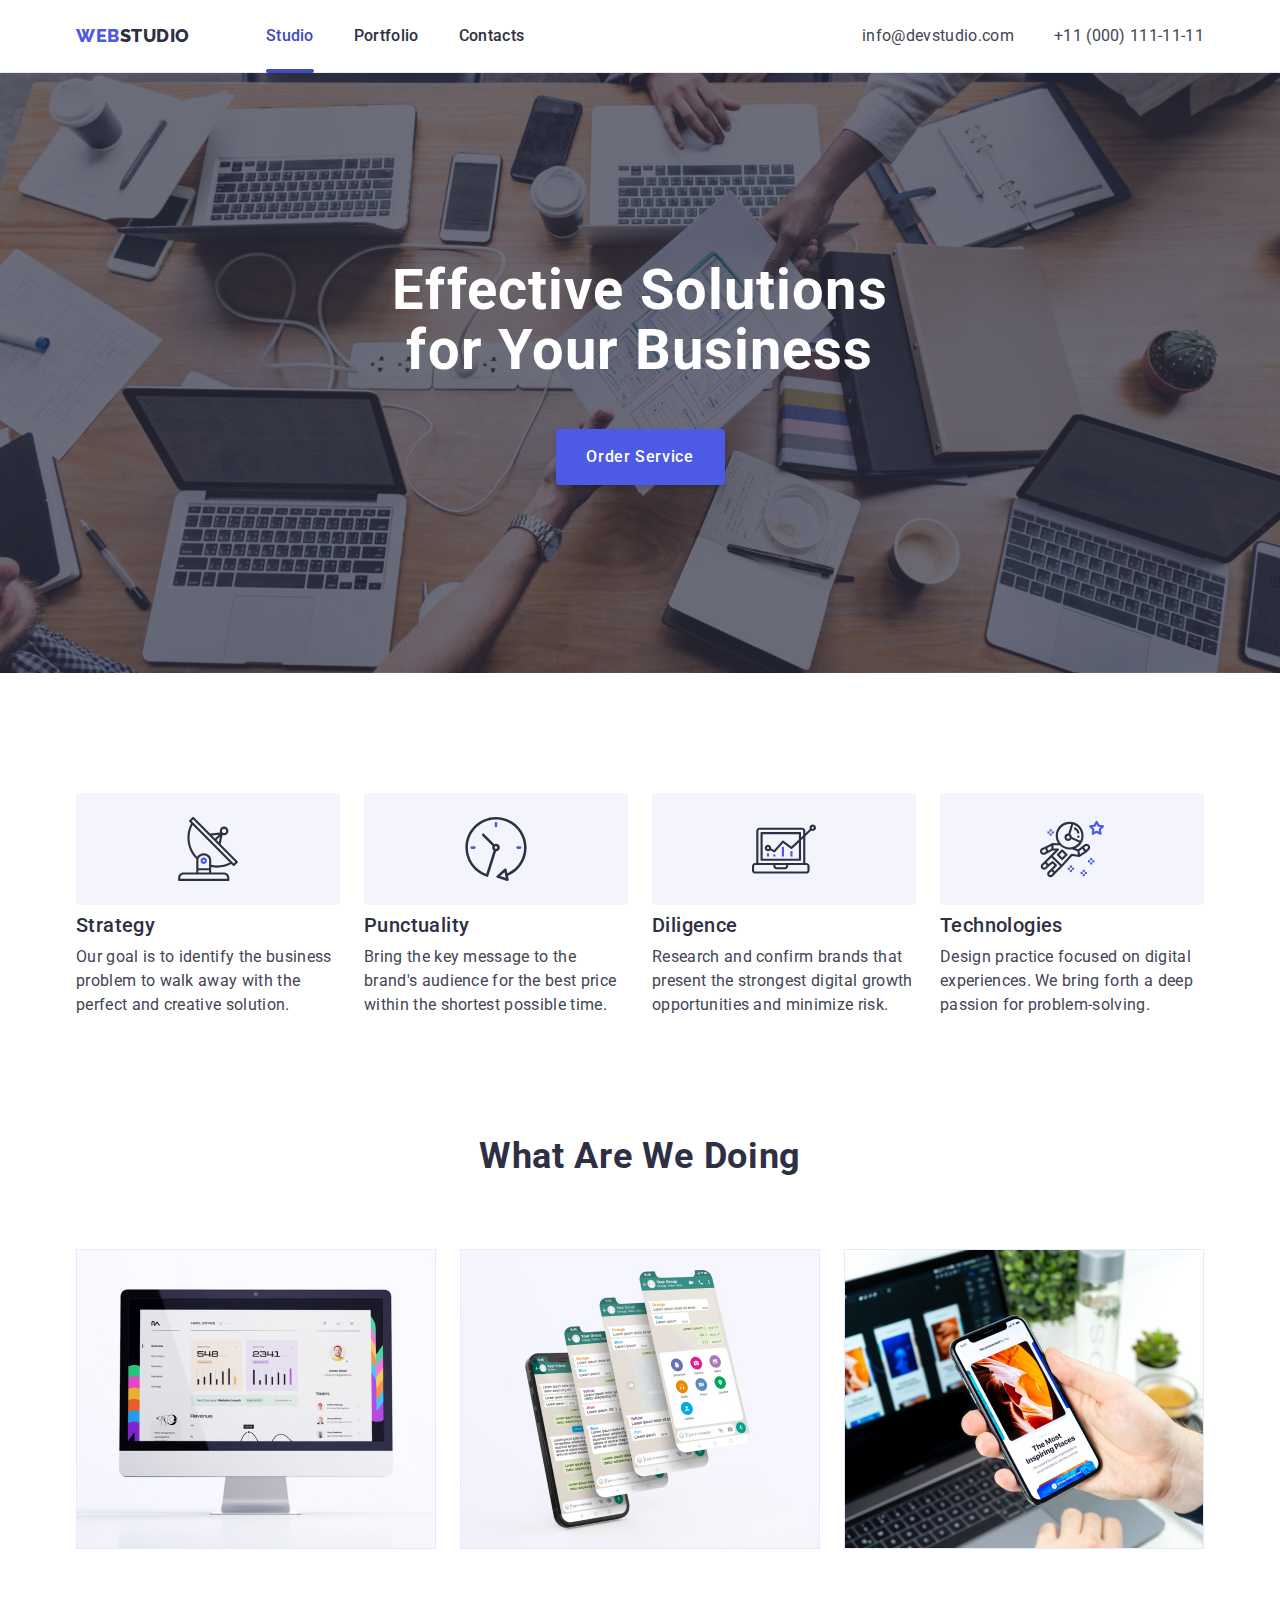
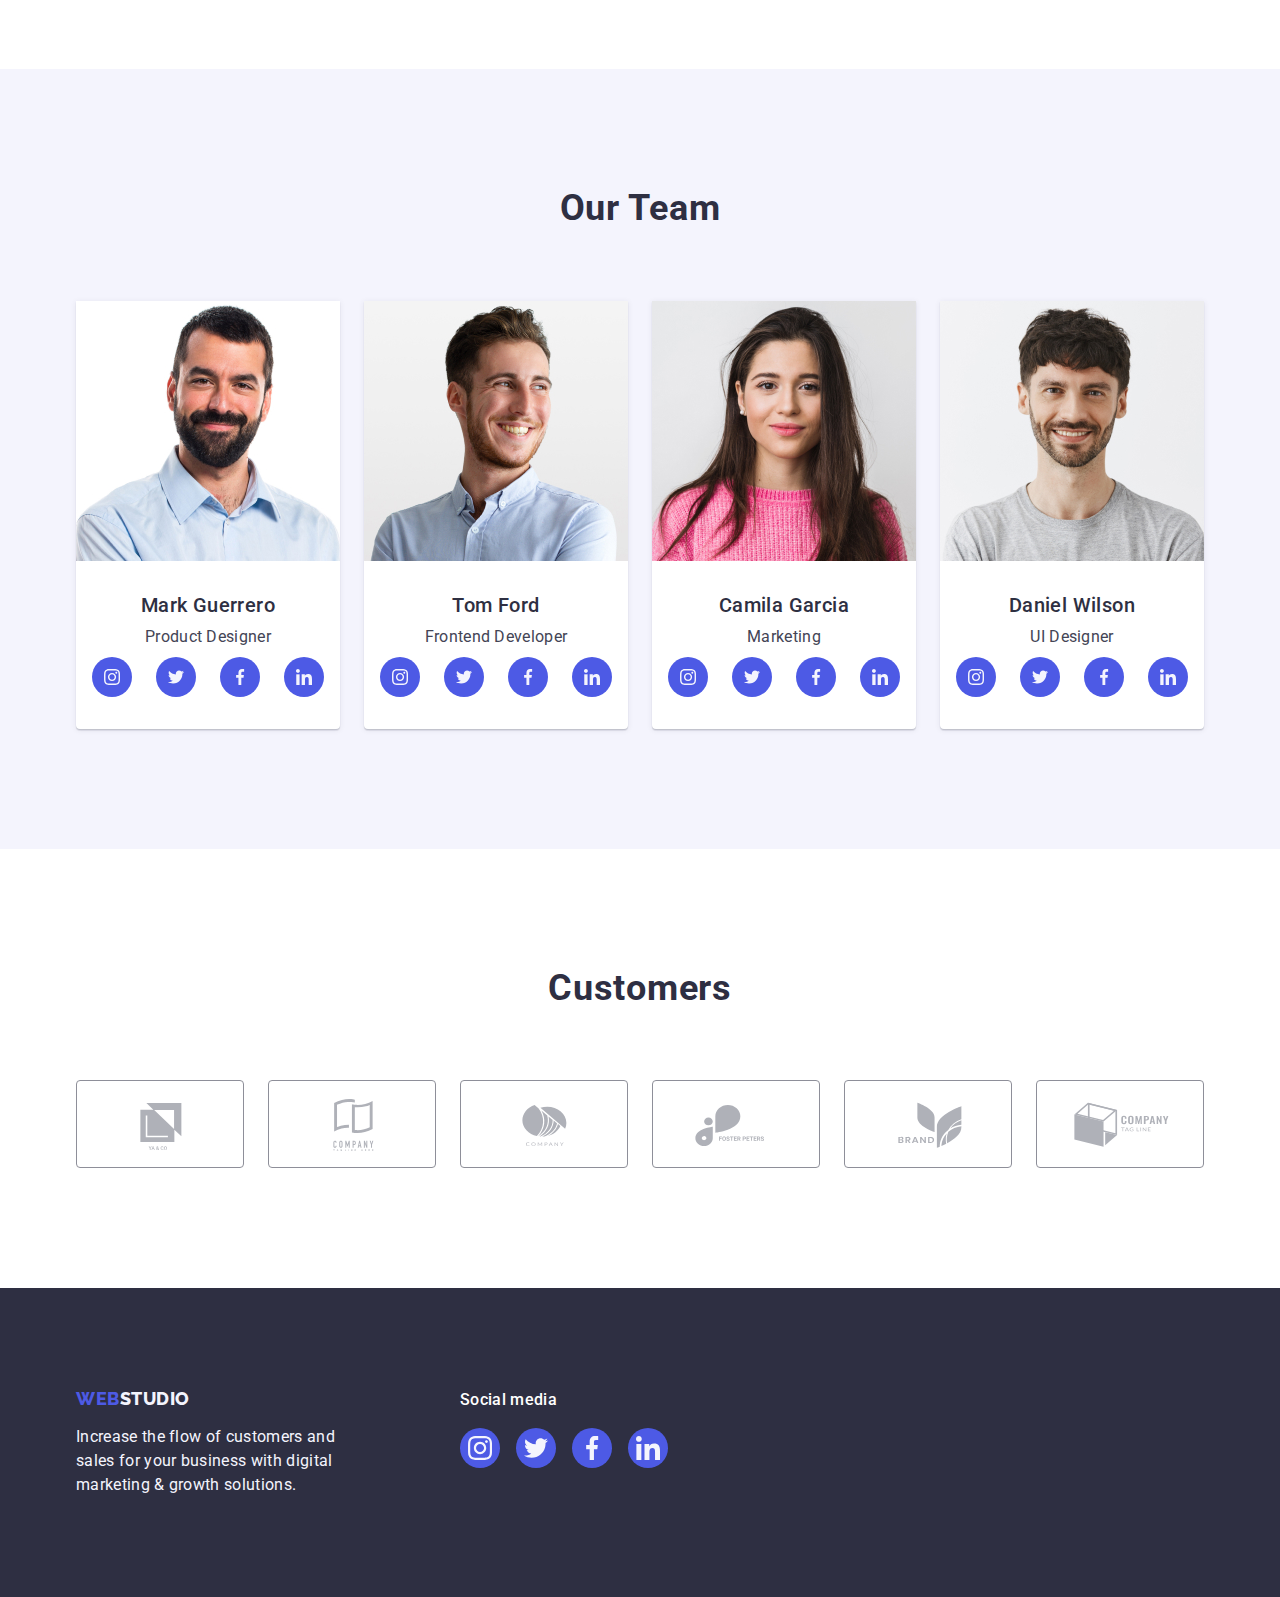
==== index.html @ 59e97ed3 "Initial commit" ====
<!DOCTYPE html>
<html lang="en">
<head>
    <meta charset="UTF-8">
    <meta http-equiv="X-UA-Compatible" content="IE=edge">
    <meta name="viewport" content="width=device-width, initial-scale=1.0">
    <title>Document</title>
    <link rel="stylesheet" href="https://cdnjs.cloudflare.com/ajax/libs/modern-normalize/1.1.0/modern-normalize.min.css">
    <link rel="stylesheet" href="./css/styles.css">
<link rel="preconnect" href="https://fonts.googleapis.com">
<link rel="preconnect" href="https://fonts.gstatic.com" crossorigin>
<link href="https://fonts.googleapis.com/css2?family=Raleway:wght@800&family=Roboto:wght@400;500;700&display=swap"
    rel="stylesheet">
</head>
<body>
    <header class="header">
        <div class="container conteiner-header">
        <nav class="conteiner-nav">
            <a class="logostyle link" href="./index.html">Web<span class="span-header">Studio</span></a>
            <ul class="list site-nav">
            <li class="item"><a class="link-menu link link-active" href="./index.html">Studio</a></li>
            <li class="item"><a class="link-menu link" href="./portfolio.html">Portfolio</a></li>
            <li class="item"><a class="link-menu link" href="">Contacts</a></li>
        </ul>
        </nav>
        <address class="address">
        <ul class="list address-list">
        <li class="item"><a class="link" href="mailto:info@devstudio.com">info@devstudio.com</a></li>
        <li class="item"><a class="link" href="tel:+110001111111">+11 (000) 111-11-11</a></li>
        </ul>
        </address>
        </div>
    </header>
    <main>
        <section class="section-one-index">
            <div class="container">
                <h1 class="main-title">Effective Solutions <br> for Your Business</h1>
            <button class="main-button" type="button" data-modal-open>Order Service</button>
            </div>
            <div class="backdrop is-hidden" data-modal>
                <div class="modal">
                    <button class="modal-button" data-modal-close>
                        <svg class="button-icon" width="8" height="8">
                            <use href="./images/icon.svg#icon-Vector"></use>
                        </svg>
                    </button>
                </div>
            </div>
        </section>
        <section class="container-section-about list">
            <div class="container">
        <h2 class="section-two-title-index" hidden>About</h2> 
        <ul class="list list-container">
            <li class="item item-about">
                <div class="container-about">
                <svg class="about-icons" width="64" height="64">
                    <use href="./images/icon.svg#icon-antenna"></use>
                </svg>
                </div>
                <h3 class="about-title-two">Strategy</h3>
                <p class="about-text">Our goal is to identify the business
                problem to walk away with the perfect and creative solution.</p>
        </li>
            <li class="item item-about">
                <div class="container-about">
                    <svg class="about-icons" width="64" height="64">
                    <use href="./images/icon.svg#icon-clock"></use>
                </svg>
                            </div>
                <h3 class="about-title-two">Punctuality</h3>
                <p class="about-text">Bring the key message to the brand's audience for the best price within the shortest possible time.</p>

        </li>
            <li class="item item-about">
                <div class="container-about">
                <svg class="about-icons" width="64" height="64">
                    <use href="./images/icon.svg#icon-diagram"></use>
                </svg>
                                </div>
                <h3 class="about-title-two">Diligence</h3>
                <p class="about-text">Research and confirm brands that present the strongest digital growth opportunities and minimize risk.</p>
            </li>
            <li class="item item-about">
                <div class="container-about">
                <svg class="about-icons" width="64" height="64">
                    <use href="./images/icon.svg#icon-astronaut"></use>
                </svg>
                </div>
                <h3 class="about-title-two">Technologies</h3>
                <p class="about-text">Design practice focused on digital experiences. We bring forth a deep passion for problem-solving.</p>
        </li>
        </ul>
        </div>
    </section>
    <section class="container-section-whatdoing">
        <div class="container">
        <h2 class="whatdoing">What are we doing</h2>
        <ul class="list container-doing">
            <li class="item">
                <img class="image" src="./images/1section2.jpg" alt="Computer monitor" width="360">
            </li>
            <li class="item">
                <img class="image" src="./images/2section2.jpg" alt="Phone screens" width="360" >
            </li>
            <li class="item">
                <img class="image" src="./images/3section2.jpg" alt="Phone in hands" width="360" >
            </li>
        </ul>
        </div>
    </section>
    <section class="team">
        <div class="container">
        <h2 class="team-title">Our Team</h2>
        <ul class="list container-card">
            <li class="team-card">
                <img class="image" src="./images/mark.jpg" alt="Mark's photo" width="264" >
                <div class="text-about">
                    <h3 class="about-title">Mark Guerrero</h3>
                    <p class="team-text">Product Designer</p>
                    <ul class="social-list list">
                        <li class="social-list-item">
                            <a href="" class="social-list-link">
                                <svg class="social-list-icon" width="16" height="16">
                                    <use href="./images/icon.svg#icon-instagram"></use>
                                </svg>
                            </a>
                        </li>
                        <li class="social-list-item">
                            <a href="" class="social-list-link">
                                <svg class="social-list-icon" width="16" height="16">
                                    <use href="./images/icon.svg#icon-twitter"></use>
                                </svg>
                            </a>
                        </li>
                        <li class="social-list-item">
                            <a href="" class="social-list-link">
                                <svg class="social-list-icon" width="16" height="16">
                                    <use href="./images/icon.svg#icon-facebook"></use>
                                </svg>
                            </a>
                        </li>
                        <li class="social-list-item">
                            <a href="" class="social-list-link">
                                <svg class="social-list-icon" width="16" height="16">
                                    <use href="./images/icon.svg#icon-linkedin"></use>
                                </svg>
                            </a>
                        </li>
                    </ul>
                </div>
            </li>
            <li class="team-card">
                <img class="image" src="./images/tom.jpg" alt="Tom's photo" width="264" >
                <div class="text-about">
                    <h3 class="about-title">Tom Ford</h3>
                    <p class="team-text">Frontend Developer</p>
                    <ul class="social-list list">
                        <li class="social-list-item">
                            <a href="" class="social-list-link">
                                <svg class="social-list-icon" width="16" height="16">
                                    <use href="./images/icon.svg#icon-instagram"></use>
                                </svg>
                            </a>
                        </li>
                        <li class="social-list-item">
                            <a href="" class="social-list-link">
                                <svg class="social-list-icon" width="16" height="16">
                                    <use href="./images/icon.svg#icon-twitter"></use>
                                </svg>
                            </a>
                        </li>
                        <li class="social-list-item">
                            <a href="" class="social-list-link">
                                <svg class="social-list-icon" width="16" height="16">
                                    <use href="./images/icon.svg#icon-facebook"></use>
                                </svg>
                            </a>
                        </li>
                        <li class="social-list-item">
                            <a href="" class="social-list-link">
                                <svg class="social-list-icon" width="16" height="16">
                                    <use href="./images/icon.svg#icon-linkedin"></use>
                                </svg>
                            </a>
                        </li>
                    </ul>
                    </div>
            </li>
            <li class="team-card">
                <img class="image" src="./images/camila.jpg" alt="Camila's photo" width="264" >
                <div class="text-about">
                    <h3 class="about-title">Camila Garcia</h3>
                    <p class="team-text">Marketing</p>
                    <ul class="social-list list">
                        <li class="social-list-item">
                            <a href="" class="social-list-link">
                                <svg class="social-list-icon" width="16" height="16">
                                    <use href="./images/icon.svg#icon-instagram"></use>
                                </svg>
                            </a>
                        </li>
                        <li class="social-list-item">
                            <a href="" class="social-list-link">
                                <svg class="social-list-icon" width="16" height="16">
                                    <use href="./images/icon.svg#icon-twitter"></use>
                                </svg>
                            </a>
                        </li>
                        <li class="social-list-item">
                            <a href="" class="social-list-link">
                                <svg class="social-list-icon" width="16" height="16">
                                    <use href="./images/icon.svg#icon-facebook"></use>
                                </svg>
                            </a>
                        </li>
                        <li class="social-list-item">
                            <a href="" class="social-list-link">
                                <svg class="social-list-icon" width="16" height="16">
                                    <use href="./images/icon.svg#icon-linkedin"></use>
                                </svg>
                            </a>
                        </li>
                    </ul>
                    </div>
            </li>
            <li class="team-card">
                <img class="image" src="./images/daniel.jpg" alt="Daniel's photo" width="264" >
                <div class="text-about">
                    <h3 class="about-title">Daniel Wilson</h3>
                    <p class="team-text">UI Designer</p>
                    <ul class="social-list list">
                        <li class="social-list-item">
                            <a href="" class="social-list-link">
                                <svg class="social-list-icon" width="16" height="16">
                                    <use href="./images/icon.svg#icon-instagram"></use>
                                </svg>
                            </a>
                        </li>
                        <li class="social-list-item">
                            <a href="" class="social-list-link">
                                <svg class="social-list-icon" width="16" height="16">
                                    <use href="./images/icon.svg#icon-twitter"></use>
                                </svg>
                            </a>
                        </li>
                        <li class="social-list-item">
                            <a href="" class="social-list-link">
                                <svg class="social-list-icon" width="16" height="16">
                                    <use href="./images/icon.svg#icon-facebook"></use>
                                </svg>
                            </a>
                        </li>
                        <li class="social-list-item">
                            <a href="" class="social-list-link">
                                <svg class="social-list-icon" width="16" height="16">
                                    <use href="./images/icon.svg#icon-linkedin"></use>
                                </svg>
                            </a>
                        </li>
                    </ul>
                </div>
            </li>
        </ul>
        </div>
    </section>
    <section class="customers">
        <div class="container">
            <h2 class="customers-title">Customers</h2>
            <ul class="customers-list">
                <li class="customers-item">
                    <a href="" class="customers-link">
                        <svg class="customers-icons" width="104" height="56">
                            <use href="./images/icon.svg#icon-logo1"></use>
                        </svg>
                    </a>
                </li>
                <li class="customers-item">
                    <a href="" class="customers-link">
                        <svg class="customers-icons" width="104" height="56">
                            <use href="./images/icon.svg#icon-logo2"></use>
                        </svg>
                    </a>
                </li>
                <li class="customers-item">
                    <a href="" class="customers-link">
                        <svg class="customers-icons" width="104" height="56">
                            <use href="./images/icon.svg#icon-logo3"></use>
                        </svg>
                    </a>
                </li>
                <li class="customers-item">
                    <a href="" class="customers-link">
                        <svg class="customers-icons" width="104" height="56">
                            <use href="./images/icon.svg#icon-logo4"></use>
                        </svg>
                    </a>
                </li>
                <li class="customers-item">
                    <a href="" class="customers-link">
                        <svg class="customers-icons" width="104" height="56">
                            <use href="./images/icon.svg#icon-logo5"></use>
                        </svg>
                    </a>
                </li>
                <li class="customers-item">
                    <a href="" class="customers-link">
                        <svg class="customers-icons" width="104" height="56">
                            <use href="./images/icon.svg#icon-logo6"></use>
                        </svg>
                    </a>
                </li>
            </ul>
        </div>
    </section>
    </main>
    <footer class="footer">
        <div class="container container-footer">
            <div class="section-one-footer">
            <a class="logostyle link" href="./index.html">Web<span class="span-footer">Studio</span></a>
            <p class="footer-p">Increase the flow of customers and sales for your business with digital marketing & growth solutions.</p>
    </div>
    <div class="section-two-footer">
        <p class="social-title">Social media</p>
        <ul class="social-footer-list">
            <li class="social-footer-item">
                <a href="" class="social-footer-link">
                    <svg class="social-footer-icon" width="24" height="24">
                        <use href="./images/icon.svg#icon-instagram"></use>
                    </svg>
                </a>
            </li>
            <li class="social-footer-item">
                <a href="" class="social-footer-link">
                    <svg class="social-footer-icon" width="24" height="24">
                        <use href="./images/icon.svg#icon-twitter"></use>
                    </svg>
                </a>
            </li>
            <li class="social-footer-item">
                <a href="" class="social-footer-link">
                    <svg class="social-footer-icon" width="24" height="24">
                        <use href="./images/icon.svg#icon-facebook"></use>
                    </svg>
                </a>
            </li>
            <li class="social-footer-item">
                <a href="" class="social-footer-link">
                    <svg class="social-footer-icon" width="24" height="24">
                        <use href="./images/icon.svg#icon-linkedin"></use>
                    </svg>
                </a>
            </li>
        </ul>
        </div>
        </div>
    </footer>
    <script src="./js/modal.js"></script>
</body>
</html>
---- css/styles.css ----
:root {
    --primary-text-color: #2E2F42;
    --title-text-colour: #434455;
    --background-color-w: #FFFFFF;
    --logo-color: #4D5AE5;
    --button-color: #F4F4FD;
    --ocean: #404BBF;
    --light-slate: #8E8F99;
}
body {
    font-family: 'Roboto', sans-serif;
    color: var(--title-text-colour);
    background-color: var(--background-color-w);
}

li {
    list-style-type: none;
}
ul{
    padding-left: 0;
    margin: 0;
}
.hide{
    margin: 0 auto;
}
.visually-hidden {
    position: absolute;
    white-space: nowrap;
    width: 1px;
    height: 1px;
    overflow: hidden;
    border: 0;
    padding: 0;
    clip: rect(0 0 0 0);
    clip-path: inset(50%);
    margin: -1px;
}
.link{
        text-decoration: none;
        list-style-type: none;
}
.logostyle {
    font-family: 'Raleway', sans-serif;
    font-weight: 800;
    font-size: 18px;
    line-height: 1.17;
    display: flex;
    align-items: center;
    letter-spacing: 0.03em;
    margin-right: 76px;
    text-transform: uppercase;
    color: var(--logo-color);
}
.logostyle > span {
    color: var(--primary-text-color);
}
.logostyle .span-footer {
    color: #F4F4FD;
}
.list {
        list-style: none;
        font-weight: 500;
        font-size: 16px;
        line-height: 1.5;
        letter-spacing: 0.02em;
        color: var(--primary-text-color);
        transition: color 250ms cubic-bezier(0.4, 0, 0.2, 1),
        text-decoration 250ms cubic-bezier(0.4, 0, 0.2, 1);
}
/* .link a{
    transition: all 250ms cubic-bezier(0.4, 0, 0.2, 1);
} */
.link a:hover,
.link a:focus {
    color: #404BBF;
    text-decoration: underline #404BBF; 
}

.link-menu {
    font-weight: 500;
    font-size: 16px;
    line-height: 1.5;
    letter-spacing: 0.02em;
    color: var(--primary-text-color);
    transition: color 250ms cubic-bezier(0.4, 0, 0.2, 1);
}

.list .link:hover,
.list .link:focus {
    color: #404bbf;
}
.link-active{
position: relative;
color: var(--ocean);
}
.link-active::after {
    position: absolute;
    bottom: 0;
    transform: translateY(1px);
    display: block;
    content: '';
    width: 100%;
    height: 4px;
    background: var(--ocean);
    border-radius: 2px;
}
.address {
    font-style: normal;
    list-style: none;
}
.address-list{
    display: flex;
    margin: 0;
    gap: 40px;
}
.address-list .link {
padding-top: 24px;
padding-bottom: 24px;
display: block;
}
/* .address-list .item:not(:last-child){
    margin-right: 40px;
} */
.address .link {
        font-style: normal;
        text-decoration: none;
        font-weight: 400;
        font-size: 16px;
        line-height: 1.5;
        letter-spacing: 0.02em;
        color: var(--title-text-colour);
        transition: color 250ms cubic-bezier(0.4, 0, 0.2, 1);
}
.example-title{
        font-weight: 500;
        font-size: 20px;
        line-height: 1.2;
        letter-spacing: 0.02em;
        color: var(--primary-text-color);
        margin-bottom: 8px;
}
.example-text{
        font-weight: 400;
        font-size: 16px;
        line-height: 1.5;
        letter-spacing: 0.02em;
        color: var(--title-text-colour);
}
.footer{
    padding: 100px 0;
        font-weight: 400;
        font-size: 16px;
        line-height: 1.5;
        letter-spacing: 0.02em;
        color: #F4F4FD;
        background: var(--primary-text-color);
}
.section-one-index{
    background: var(--primary-text-color);
    background-image: linear-gradient( rgba(46, 47, 66, 0.7), rgba(46, 47, 66, 0.7)), url('../images/hero.jpg');
    background-size: cover;
    color: #FFFFFF;
    padding-top: 188px;
    padding-bottom: 188px;
    max-width: 1440px;
    background-repeat: no-repeat;
    background-position: center;
    margin: 0 auto;
}
.main-title{
    margin: 0 auto 48px;
    max-width: 496px;
    font-weight: 700;
    font-size: 56px;
    line-height: 1.07;
    text-align: center;
    letter-spacing: 0.02em;
}
.main-button {
        margin: 0 auto;
        font-weight: 500;
        font-size: 16px;
        line-height: 1.5;
        font-family: "Roboto", sans-serif;
        letter-spacing: 0.04em;
        background-color: #4D5AE5;
        color: #FFFFFF;
        box-shadow: 0px 4px 4px rgba(0, 0, 0, 0.15);
        border-radius: 4px;
        cursor: pointer;
        display: block;
        min-width: 169px;
        height: 56px;
        border: none;
        transition: background-color 250ms cubic-bezier(0.4, 0, 0.2, 1);
}
.main-button:hover,
.main-button:focus{
    background-color: var(--ocean);
}
.about-title-two{
        font-weight: 500;
        font-size: 20px;
        line-height: 1.2;
        letter-spacing: 0.02em;
        color: var(--primary-text-color);
        margin: 0;
        margin-bottom: 8px;
}
.about-title {
    font-weight: 500;
    font-size: 20px;
    line-height: 1.2;
    letter-spacing: 0.02em;
    color: var(--primary-text-color);
    margin: 0;
    margin-bottom: 8px;
    text-align: center;
}
.about-text{
    font-weight: 400;
        font-size: 16px;
        line-height: 1.5;
        letter-spacing: 0.02em;
        color: var(--title-text-colour);
        margin: 0;
}
.whatdoing {
    margin: 0;
    margin-bottom: 72px;
    font-weight: 700;
        font-size: 36px;
        line-height: 1.11;
        text-align: center;
        letter-spacing: 0.02em;
        text-transform: capitalize;
        color: var(--primary-text-color);
}
.whatdoing img{
    border: 1px solid #E7E9FC;
}
.team{
    background-color: #F4F4FD;
}
.team-title{
    margin: 0 auto;
    margin-bottom: 72px;
    font-weight: 700;
        font-size: 36px;
        line-height: 1.11;
        text-align: center;
        letter-spacing: 0.02em;
        text-transform: capitalize;
        color: var(--primary-text-color);
}
/* .team img{
    mix-blend-mode: normal;
} */
.team-text{
    margin: 0 auto;
        font-weight: 400;
        font-size: 16px;
        line-height: 1.5;
        text-align: center;
        letter-spacing: 0.02em;
        color: var(--title-text-colour);
}
header{
    border-bottom: 1px solid #E7E9FC;
    background: #FFFFFF;
}
.header{
    box-shadow: 0px 2px 1px rgba(46, 47, 66, 0.08), 0px 1px 1px rgba(46, 47, 66, 0.16), 0px 1px 6px rgba(46, 47, 66, 0.08);
}
.team-card {
    background-color: #FFFFFF;
    width: calc((100% - 72px)/4);
    border-radius: 0px 0px 4px 4px;
    box-shadow: 0px 1px 6px rgba(46, 47, 66, 0.08), 0px 1px 1px rgba(46, 47, 66, 0.16), 0px 2px 1px rgba(46, 47, 66, 0.08);
}
.section-two-title-index{
    color: var(--primary-text-color);
}
.btn-filter{
    align-items: center;
    padding: 12px 24px;
    font-family: "Roboto", sans-serif;
    font-weight: 500;
    font-size: 16px;
    line-height: 1.5;
    letter-spacing: 0.04em;
    color: var(--logo-color);
    background-color: var(--button-color);
    border: 1px solid #E7E9FC;
    border-radius: 4px;
    transition: background-color 250ms cubic-bezier(0.4, 0, 0.2, 1),
            color 250ms cubic-bezier(0.4, 0, 0.2, 1),
            box-shadow 250ms cubic-bezier(0.4, 0, 0.2, 1);
}
.btn-filter:hover,
.btn-filter:focus{
    color: #FFFFFF;
    background-color: #404BBF;
    cursor: pointer;
    border-color: transparent;
    box-shadow: 0px 3px 1px rgba(0, 0, 0, 0.1), 0px 2px 1px rgba(0, 0, 0, 0.08), 0px 2px 2px rgba(0, 0, 0, 0.12);
}

.container {
    width: 1158px;
    padding-left: 15px;
    padding-right: 15px;
    margin: 0 auto;
}
.site-nav {
    display: flex;
    padding-left: 0;
    margin: 0;
    gap: 40px;
}
/* .site-nav .item:not(:last-child){
    margin-right: 40px;
} */
.conteiner-nav .site-nav .item .link {
    padding: 24px 0;
    display: block;
}
.conteiner-nav {
    display: flex;
    align-items: center;
    margin-right: auto;
}
.conteiner-header {
display: flex;
align-items: center;
justify-content: space-between;
margin: 0 auto;
}
.container-section-about{
    padding: 120px 0;
}
.list-container{
    display: flex;
    margin: 0;
    padding: 0;
    align-items: center;
    gap: 24px;
}
.container-about {
    display: flex;
    margin: 0;
    padding: 0;
    align-items: center;
    justify-content: center;
    height: 112px;
    background: #F4F4FD;
    border-radius: 4px;
    margin-bottom: 8px;
}
.item-about {
    width: calc((100% - 72px) / 4);
}

/* .container-about .item:not(:last-child){
    margin-right: 24px;
} */
.container-section-whatdoing{
    padding-bottom: 120px;
}
.container-doing{
    display: flex;
    margin: 0 auto;
    padding: 0;
    align-items: center;
    justify-content: center;
    gap: 24px;
}
/* .container-doing .item:not(:last-child){
    margin-right: 24px;
} */
.container-doing .item{
    width: calc((100% - 48px) / 3);
}
.team{
    padding: 120px 0;
}
.container-card{
    display: flex;
    margin: 0 auto;
    padding: 0;
        align-items: center;
        justify-content: space-between;
        gap: 24px;
}
.text-about {
    display: block;
    padding: 32px 16px;
    border-radius: 0px 0px 4px 4px;
    padding: 32px 0;
}
.social-list{
    display: flex;
    justify-content: center;
    margin-top: 8px;
    gap: 24px;
}
.social-list-icon {
    fill: var(--button-color);
}
.social-list-link {
    display: flex;
    justify-content: center;
    align-items: center;
    width: 40px;
    height: 40px;
    border-radius: 50%;
    background-color: var(--logo-color);
    transition: background-color 250ms cubic-bezier(0.4, 0, 0.2, 1);
}
.social-list-link:hover,
.social-list-link:focus {
    background-color: var(--ocean);
}
.image{
    display: block;
    width: 100%;
}
.footer .footer-p{
    max-width: 264px;
    margin: 0;
}
.footer .logostyle{
    display: inline-block;
    margin: 0 auto;
    margin-bottom: 16px;
}
.section-portfolio {
    padding-top: 96px;
    padding-bottom: 120px;
}
.container-filter{
    display: flex;
    justify-content: center;
    align-items: center;
    padding: 0;
    gap: 24px;
    margin-bottom: 72px;
}
/* .container-filter .items{
    margin-bottom: 72px;
} */
/* .container-filter .items:not(:last-child) {
    margin-right: 24px;
} */
.container-card-portfolio{
    display: flex;
    flex-wrap: wrap;
    column-gap: 24px;
    row-gap: 48px;
    padding: 0;
}
.container-card-portfolio .item{
    width: calc((100% - 48px) / 3);
    background: #FFFFFF;
}
.item .text{
    padding: 32px 16px;
    border: 1px solid #E7E9FC;
    border-top: none;
}
.text .example-title {
    margin: 0;
    margin-bottom: 8px;
}
.text .example-text {
    margin: 0;
}
.container-card-portfolio .item .link{
    display: block;
    transition: box-shadow 250ms cubic-bezier(0.4, 0, 0.2, 1);
}
.container-card-portfolio .item .link:hover,
.container-card-portfolio .item .link:focus {
    box-shadow: 0px 1px 6px rgba(46, 47, 66, 0.08), 0px 1px 1px rgba(46, 47, 66, 0.16), 0px 2px 1px rgba(46, 47, 66, 0.08);
}
.container-card-portfolio .item img{
    display: block;
    width: 100%;
}
.customers{
    padding: 120px 0;
}
.customers-title {
    margin: 0;
    margin-bottom: 72px;
font-family: 'Roboto';
    font-style: normal;
    font-weight: 700;
    font-size: 36px;
    text-align: center;
        letter-spacing: 0.02em;
        text-transform: capitalize;
        color: var(--primary-text-color);
        line-height: 1.1;
}
.customers-list {
    display: flex;
    justify-content: center;
    align-items: center;
    gap: 24px;
}
.customers-item {
    display: flex;
    justify-content: center;
    align-items: center;
width: calc((100% - 120px) / 6);
height: 88px;
}
.customers-link {
    width: 100%;
    height: 100%;
    border: 1px solid #8E8F99;
        border-radius: 4px;
    display: flex;
    align-items: center;
    justify-content: center;
    color: #afb1b8;
    transition: border-color 250ms cubic-bezier(0.4, 0, 0.2, 1),
            color 250ms cubic-bezier(0.4, 0, 0.2, 1);
}
.customers-link:hover,
.customers-link:focus {
    color: var(--ocean);
    border-color: var(--ocean);
}
.customers-icons {
    fill: currentColor;
    transition: fill 250ms cubic-bezier(0.4, 0, 0.2, 1);
}
.customers-icons:hover,
.customers-icons:focus {
fill: var(--ocean);
}
.social-title {
    margin: 0;
    margin-bottom: 16px;
    font-family: 'Roboto';
        font-style: normal;
        font-weight: 500;
        font-size: 16px;
        line-height: 1.5;
        letter-spacing: 0.02em;
        color: #FFFFFF;
}
.social-footer-list {
    display: flex;
    gap: 16px;
}
.social-footer-link {
    display: flex;
    justify-content: center;
    align-items: center;
    width: 40px;
    height: 40px;
    border-radius: 50%;
    background-color: var(--logo-color);
    transition: background-color 250ms cubic-bezier(0.4, 0, 0.2, 1);
}
.social-footer-link:hover,
.social-footer-link:focus {
background-color: #31D0AA;
}
.social-footer-icon {
    fill: var(--button-color);
}
.container-footer{
    display: flex;
    gap: 120px;
    align-items: baseline;
}
.backdrop{
    position: fixed;
    top: 0;
    left: 0;
    width: 100%;
    height: 100%;
    background: rgba(46, 47, 66, 0.4);
    transition: opacity 250ms cubic-bezier(0.4, 0, 0.2, 1),
    visibility 250ms cubic-bezier(0.4, 0, 0.2, 1);
}
.backdrop.is-hidden {
    opacity: 0;
    visibility: hidden;
    pointer-events: none;
}

.modal{
    position: absolute;
    display: flex;
    justify-content: right;
    top: 50%;
    left: 50%;
    transform: translate(-50%, -50%);

    min-width: 408px;
    min-height: 576px;
    background: #FCFCFC;
    box-shadow: 0px 1px 1px rgba(0, 0, 0, 0.14), 0px 1px 3px rgba(0, 0, 0, 0.12), 0px 2px 1px rgba(0, 0, 0, 0.2);
    border-radius: 4px;
}
.modal-button {
    display: flex;
    align-items: center;
    justify-content: center;
    margin-top: 24px;
    margin-right: 24px;
    width: 24px;
    height: 24px;
    border-radius: 50%;
    background: #E7E9FC;
    border: 1px solid rgba(0, 0, 0, 0.1);
    cursor: pointer;
}
.button-icon {
    fill: #2E2F42;
}
.overlay-wrapper{
    position: relative;
    overflow: hidden;
}
.overlay{
    position: absolute;
    left: 0px;
    top: 0px;
    width: 100%;
    height: 100%;
    overflow: auto;
    transform: translate(0, 100%);
    transition: transform 250ms cubic-bezier(0.4, 0, 0.2, 1);

    margin: 0;
    padding-top: 40px;
    padding-left: 32px;
    padding-right: 32px;
    font-family: 'Roboto';
    font-style: normal;
    font-weight: 400;
    font-size: 16px;
    line-height: 24px;
    color: var(--button-color);
    background: var(--logo-color);
}
.container-card-portfolio .item .link:hover .overlay,
.container-card-portfolio .item .link:focus .overlay {
transform: translate(0, 0);
}
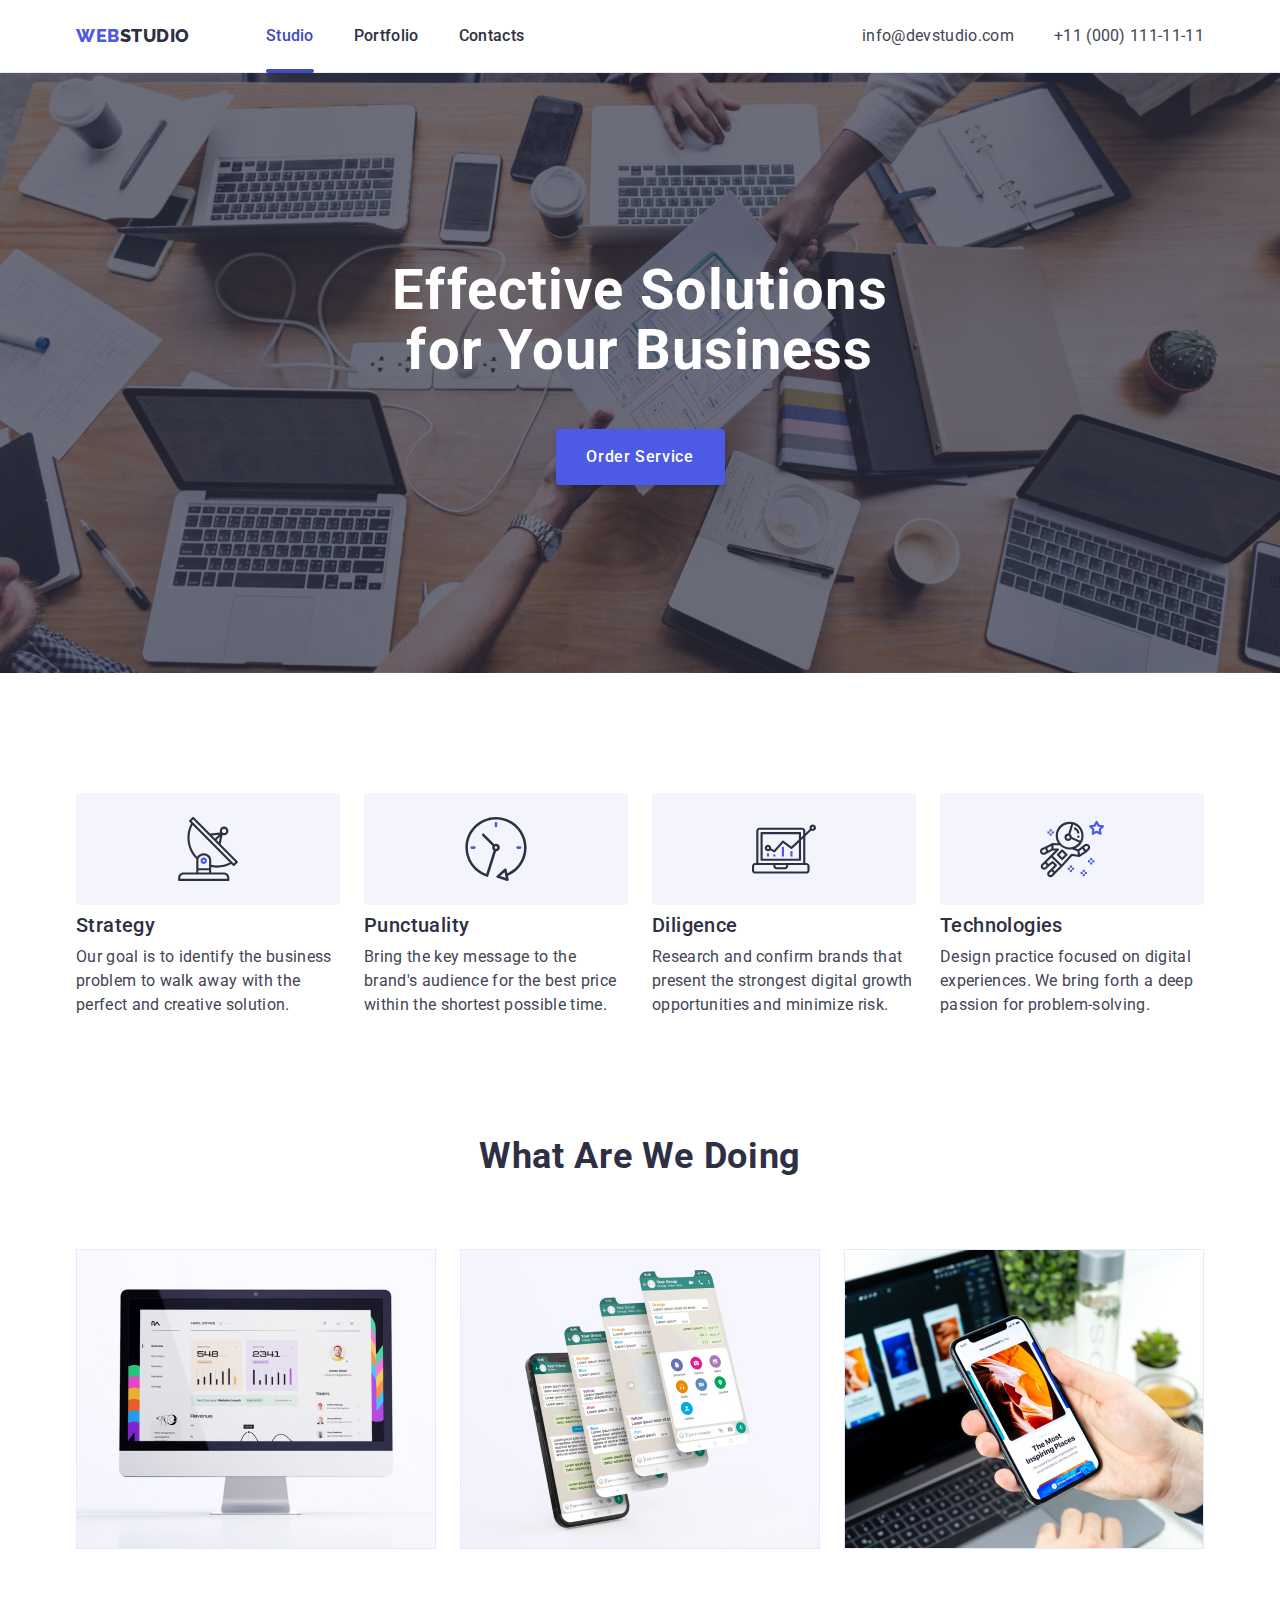
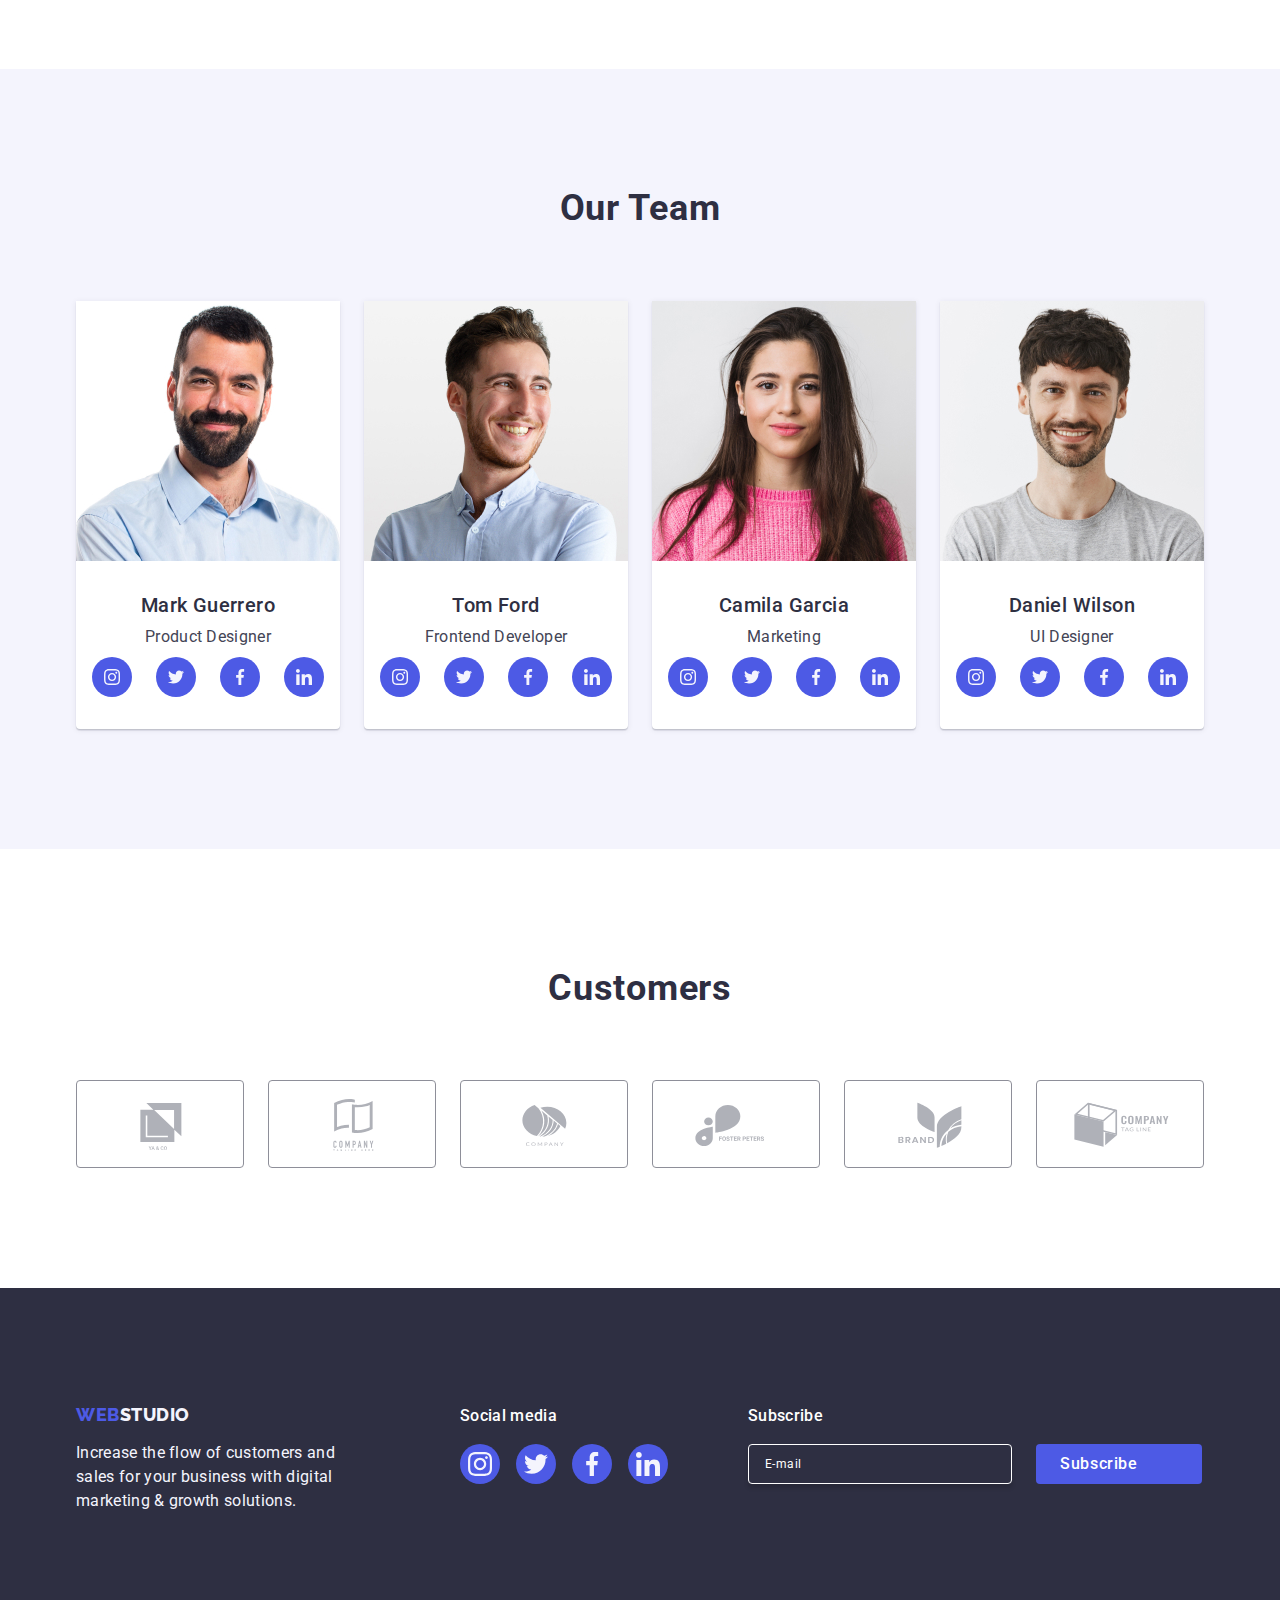
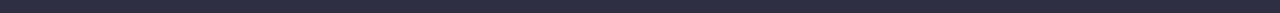
==== commit 354ff9d7: "Update index.html" ====
--- a/index.html
+++ b/index.html
@@ -44,6 +44,65 @@
                             <use href="./images/icon.svg#icon-Vector"></use>
                         </svg>
                     </button>
+                    <p class="modal-title">Leave your contacts and we will call you back</p>
+                    <form class="modal-form">
+                    <label class="modal-form-field">
+                        <span class="modal-field-name">Name</span>
+                        <span class="input-svg-wrapper">
+                        <input type="text" 
+                        class="modal-form-input"
+                        name="user_name" 
+                        required 
+                        pattern="^[a-zA-Z]+\s[a-zA-Z]+$" 
+                        title="Username must be two words separated by space."/> 
+                        <svg class="modal-form-icon" width="12" height="12">
+                            <use href="./images/icon.svg#icon-name"></use>
+                        </svg>
+                        </span>
+                    </label>
+                    <label class="modal-form-field">
+                        <span class="modal-field-name2">Phone</span>
+                        <span class="input-svg-wrapper">
+                        <input type="tel" 
+                        class="modal-form-input"
+                        name="user_phone" 
+                        required 
+                        pattern="[0-9]{3}-[0-9]{3}-[0-9]{2}-[0-9]{2}"
+                        title="Userphone must be in the format ***-***-**-**"/>
+                        <svg class="modal-form-icon" width="13" height="13">
+                            <use href="./images/icon.svg#icon-phone"></use>
+                        </svg>
+                        </span>
+                    </label>
+                    <label class="modal-form-field">
+                        <span class="modal-field-name2">Email</span>
+                        <span class="input-svg-wrapper">
+                        <input type="email" 
+                        class="modal-form-input"
+                        name="user_email" 
+                        required/>
+                        <svg class="modal-form-icon" width="15" height="12">
+                            <use href="./images/icon.svg#icon-email"></use>
+                        </svg>
+                        </span>
+                    </label>
+                    <label  class="modal-form-field">
+                        <span class="modal-field-name2">Comment</span>
+                        <textarea 
+                        class="modal-textarea"
+                        name="user-message" 
+                        placeholder="Text input"
+                        ></textarea>
+                    </label>
+                    <input id="user-policy" 
+                    type="checkbox" 
+                    class="modal-checkbox visually-hidden"
+                    required>
+                    <label for="user-policy" class="modal-checkbox-desc">
+                        <span class="checkbox-describe-text">I accept the terms and conditions of the <a href="">Privacy Policy</a></span>
+                    </label>
+                    <button type="submit" class="modal-submit">Send</button>
+                </form>
                 </div>
             </div>
         </section>
@@ -69,7 +128,6 @@
                             </div>
                 <h3 class="about-title-two">Punctuality</h3>
                 <p class="about-text">Bring the key message to the brand's audience for the best price within the shortest possible time.</p>
-
         </li>
             <li class="item item-about">
                 <div class="container-about">
@@ -318,8 +376,8 @@
             <div class="section-one-footer">
             <a class="logostyle link" href="./index.html">Web<span class="span-footer">Studio</span></a>
             <p class="footer-p">Increase the flow of customers and sales for your business with digital marketing & growth solutions.</p>
-    </div>
-    <div class="section-two-footer">
+            </div>
+            <div class="section-two-footer">
         <p class="social-title">Social media</p>
         <ul class="social-footer-list">
             <li class="social-footer-item">
@@ -351,7 +409,24 @@
                 </a>
             </li>
         </ul>
-        </div>
+            </div>
+            <div class="section-three-footer">
+                <p class="subscribe-title">Subscribe</p>
+                <form class="subscribe">
+                    <label class="subscribe-desc">
+                        <input type="email"
+                        class="input-subscribe"
+                        name="user_email_subscribe" 
+                        placeholder="E-mail"
+                        required>
+                    </label>
+                    <button type="submit" class="button-submit-email">Subscribe
+                        <svg class="subscribe-icon" widht="20" height="24">
+                            <use href="./images/icon.svg#icon-send"></use>
+                        </svg>
+                    </button>
+                </form>
+            </div>
         </div>
     </footer>
     <script src="./js/modal.js"></script>
--- a/css/styles.css
+++ b/css/styles.css
@@ -574,9 +574,14 @@
     fill: var(--button-color);
 }
 .container-footer{
-    display: flex;
-    gap: 120px;
+    display: flex; 
     align-items: baseline;
+}
+.section-one-footer{
+    margin-right: 120px;
+}
+.section-two-footer{
+    margin-right: 80px;
 }
 .backdrop{
     position: fixed;
@@ -596,12 +601,13 @@
 
 .modal{
     position: absolute;
-    display: flex;
-    justify-content: right;
+    justify-content: center;
     top: 50%;
     left: 50%;
     transform: translate(-50%, -50%);
 
+    padding: 24px;
+    padding-top: 72px;
     min-width: 408px;
     min-height: 576px;
     background: #FCFCFC;
@@ -609,20 +615,35 @@
     border-radius: 4px;
 }
 .modal-button {
-    display: flex;
-    align-items: center;
-    justify-content: center;
-    margin-top: 24px;
-    margin-right: 24px;
+    position: absolute;
+    top: 24px;
+    right: 24px;
+    display: flex;
+    align-items: center;
+    justify-content: center;
     width: 24px;
     height: 24px;
     border-radius: 50%;
     background: #E7E9FC;
     border: 1px solid rgba(0, 0, 0, 0.1);
     cursor: pointer;
+    transition: background 250ms cubic-bezier(0.4, 0, 0.2, 1),
+    border-radius 250ms cubic-bezier(0.4, 0, 0.2, 1),
+    fill 250ms cubic-bezier(0.4, 0, 0.2, 1);
+}
+.modal-button:hover,
+.modal-button:focus {
+    background: #404BBF;
+    border: 4px;
 }
 .button-icon {
     fill: #2E2F42;
+    transition: fill 250ms cubic-bezier(0.4, 0, 0.2, 1);
+
+}
+.modal-button:hover .button-icon,
+.modal-button:focus .button-icon {
+    fill: #FFFFFF;
 }
 .overlay-wrapper{
     position: relative;
@@ -653,4 +674,230 @@
 .container-card-portfolio .item .link:hover .overlay,
 .container-card-portfolio .item .link:focus .overlay {
 transform: translate(0, 0);
+}
+.modal-title {
+    margin: 0;
+    font-family: 'Roboto';
+    font-style: normal;
+    font-weight: 500;
+    font-size: 16px;
+    line-height: 24px;
+    text-align: center;
+    letter-spacing: 0.02em;
+    color: var(--primary-text-color);
+}
+.modal-field-name {
+    display: block;
+    margin-top: 16px;
+    margin-bottom: 4px;
+    font-family: 'Roboto';
+    font-style: normal;
+    font-weight: 400;
+    font-size: 12px;
+    line-height: 14px;
+    letter-spacing: 0.04em;
+    color: #8E8F99;
+}
+.modal-field-name2 {
+    display: block;
+    margin-top: 8px;
+    margin-bottom: 4px;
+    font-family: 'Roboto';
+    font-style: normal;
+    font-weight: 400;
+    font-size: 12px;
+    line-height: 14px;
+    letter-spacing: 0.01em;
+    color: #8E8F99;
+}
+.checkbox-describe-text {
+    display: block;
+    margin-top: 8px;
+    margin-bottom: 4px;
+    font-family: 'Roboto';
+    font-style: normal;
+    font-weight: 400;
+    font-size: 12px;
+    line-height: 14px;
+    letter-spacing: 0.04em;
+    color: #8E8F99;
+}
+.modal-form{
+    display: flex;
+    flex-direction: column;
+}
+.modal-form-input{
+width: 100%;
+height: 40px;
+padding-left: 38px;
+border: 1px solid rgba(46, 47, 66, 0.4);
+border-radius: 4px;
+font-family: 'Roboto';
+    font-style: normal;
+    font-weight: 400;
+    font-size: 18px;
+    line-height: 14px;
+    letter-spacing: 0.04em;
+    color: var(--primary-text-color);
+
+    transition: border 250ms cubic-bezier(0.4, 0, 0.2, 1);
+}
+.modal-form-input:focus{
+    outline: none;
+    border: 1px solid var(--logo-color);
+}
+.modal-form-icon{
+    position: absolute;
+    top: 50%;
+    left: 19px;
+    transform: translateY(-50%);
+    fill: #2E2F42;
+    transition: fill 250ms cubic-bezier(0.4, 0, 0.2, 1);
+}
+.modal-form-input:focus + .modal-form-icon{
+    fill: var(--logo-color);
+}
+.input-svg-wrapper{
+    position: relative;
+}
+.modal-textarea {
+    resize: none;
+    padding: 8px 16px;
+    width: 100%;
+    height: 120px;
+    background: #FCFCFC;
+    border-radius: 4px;
+    transition: border 250ms cubic-bezier(0.4, 0, 0.2, 1);
+}
+.modal-textarea::placeholder{
+    font-family: 'Roboto';
+        font-style: normal;
+        font-weight: 400;
+        font-size: 12px;
+        line-height: 14px;
+        letter-spacing: 0.04em;
+        color: rgba(46, 47, 66, 0.4);
+}
+.modal-textarea:focus {
+    outline: none;
+    border: 1px solid var(--logo-color);
+}
+.modal-submit{
+    width: 169px;
+    height: 56px;
+    background: #4D5AE5;
+    box-shadow: 0px 4px 4px rgba(0, 0, 0, 0.15);
+    border-radius: 4px;
+    cursor: pointer;
+    margin: 0 auto;
+    margin-top: 24px;
+    border: none;
+    transition: background 250ms cubic-bezier(0.4, 0, 0.2, 1);
+
+    font-family: 'Roboto';
+    font-style: normal;
+    font-weight: 500;
+    font-size: 16px;
+    line-height: 24px;
+    color: #FFFFFF;
+}
+.modal-submit:hover,
+.modal-submit:focus {
+    background: var(--ocean);
+}
+.modal-checkbox-desc::before {
+    display: block;
+    width: 16px;
+    height: 16px;
+    border: 1px solid rgba(46, 47, 66, 0.4);
+    border-radius: 2px;
+    cursor: pointer;
+    content:'';
+    margin-right: 8px;
+    transition: background 250ms cubic-bezier(0.4, 0, 0.2, 1);
+}
+.modal-checkbox:checked + .modal-checkbox-desc::before {
+    background: url(../images/checkbox.svg);
+    background-color: var(--ocean);
+    background-repeat: no-repeat;
+    background-position: 50% 50%;
+}
+.modal-checkbox-desc{
+    display: flex;
+    align-items: center;
+}
+.subscribe-title{
+    font-family: 'Roboto';
+    font-style: normal;
+    font-weight: 500;
+    font-size: 16px;
+    line-height: 24px;
+    letter-spacing: 0.02em;
+    color: #FFFFFF;
+}
+.input-subscribe {
+    height: 40px;
+    width: 264px;
+    border: 1px solid #FFFFFF;
+    box-shadow: 0px 4px 4px rgba(0, 0, 0, 0.15);
+    border-radius: 4px;
+    background: transparent;
+    transition: border 250ms cubic-bezier(0.4, 0, 0.2, 1);
+
+    font-family: 'Roboto';
+    font-style: normal;
+    font-weight: 400;
+    font-size: 12px;
+    line-height: 24px;
+    letter-spacing: 0.04em;
+    color: #FFFFFF;
+    padding-left: 16px;
+    padding-top: 8px;
+    padding-bottom: 8px;
+}
+.input-subscribe::placeholder {
+    font-family: 'Roboto';
+    font-style: normal;
+    font-weight: 400;
+    font-size: 12px;
+    line-height: 24px;
+    letter-spacing: 0.04em;
+    color: #FFFFFF;
+}
+.input-subscribe:focus{
+    outline: none;
+    border: 1px solid var(--logo-color);
+}
+.button-submit-email{
+    display: flex;
+    align-items: center;
+    text-align: center;
+    margin-left: 24px;
+    padding: 8px 24px;
+    gap: 16px;
+    background: var(--logo-color);
+    border-radius: 4px;
+    border: none;
+    transition: background 250ms cubic-bezier(0.4, 0, 0.2, 1);
+    
+    font-family: 'Roboto';
+    font-style: normal;
+    font-weight: 500;
+    font-size: 16px;
+    line-height: 24px;
+    letter-spacing: 0.04em;
+    color: #FFFFFF;
+}
+.button-submit-email:hover,
+.button-submit-email:focus{
+    cursor: pointer;
+    background: var(--ocean);
+}
+.subscribe-icon{
+    width: 24px;
+    height: 24px;
+    fill: #FFFFFF;
+}
+.subscribe{
+    display: flex;
 }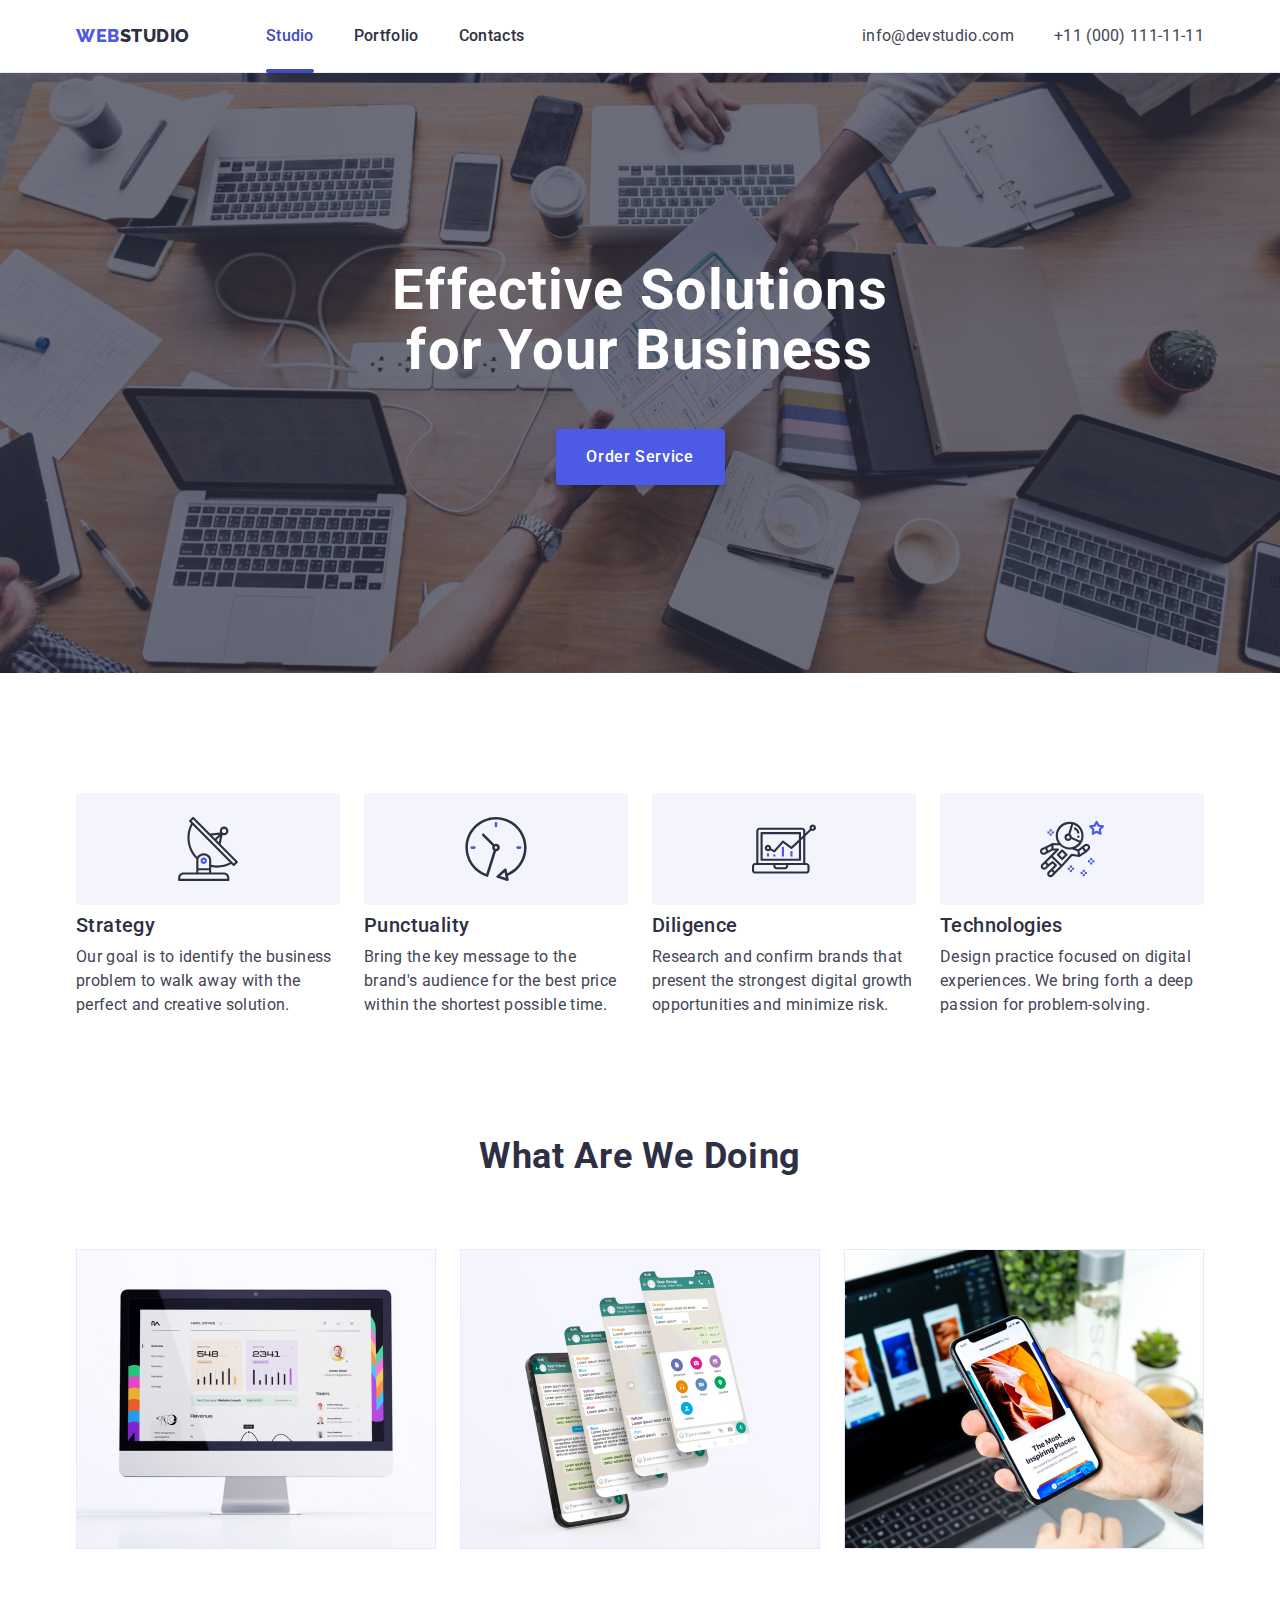
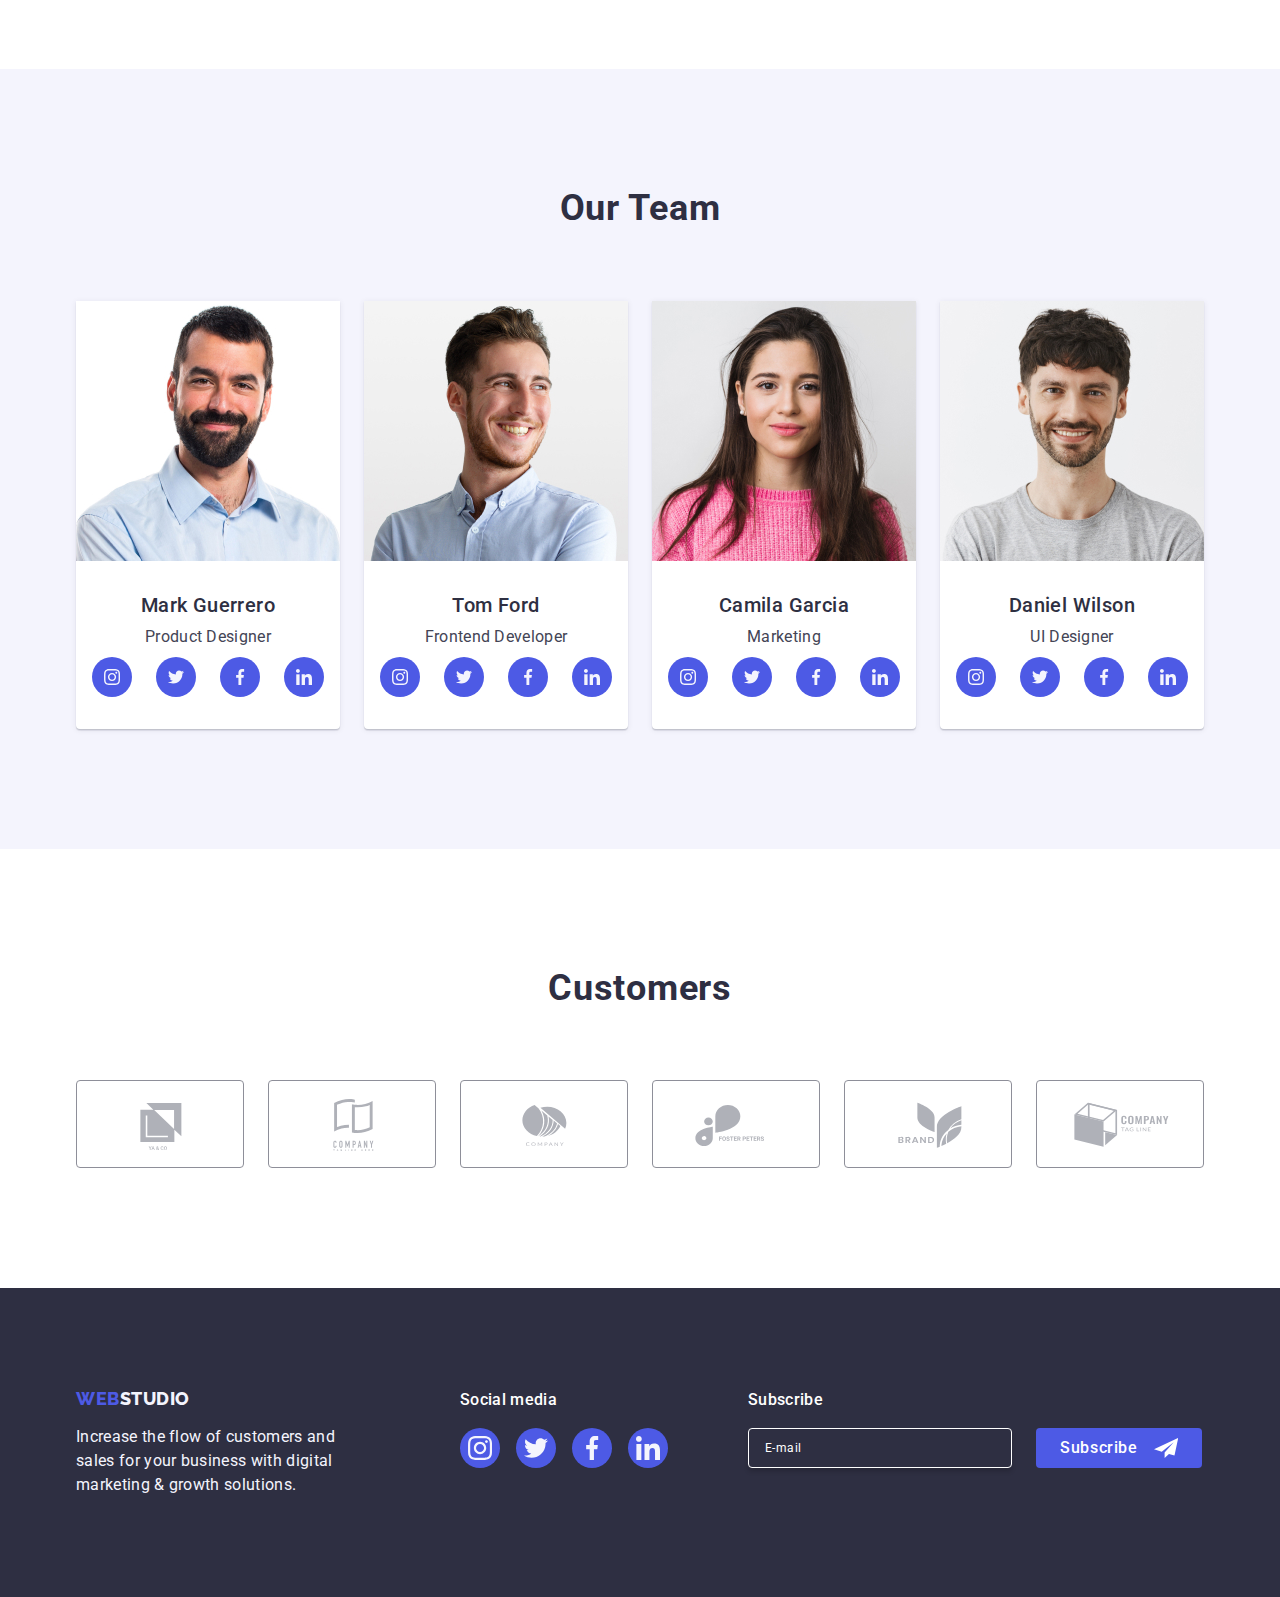
==== commit 661f36e9: "Update index.html" ====
--- a/index.html
+++ b/index.html
@@ -99,7 +99,7 @@
                     class="modal-checkbox visually-hidden"
                     required>
                     <label for="user-policy" class="modal-checkbox-desc">
-                        <span class="checkbox-describe-text">I accept the terms and conditions of the <a href="">Privacy Policy</a></span>
+                        <span class="checkbox-describe-text">I accept the terms and conditions of the <a class="checkbox-link" href="">Privacy Policy</a></span>
                     </label>
                     <button type="submit" class="modal-submit">Send</button>
                 </form>
@@ -421,7 +421,7 @@
                         required>
                     </label>
                     <button type="submit" class="button-submit-email">Subscribe
-                        <svg class="subscribe-icon" widht="20" height="24">
+                        <svg class="subscribe-icon">
                             <use href="./images/icon.svg#icon-send"></use>
                         </svg>
                     </button>
--- a/css/styles.css
+++ b/css/styles.css
@@ -601,7 +601,6 @@
 
 .modal{
     position: absolute;
-    justify-content: center;
     top: 50%;
     left: 50%;
     transform: translate(-50%, -50%);
@@ -677,6 +676,7 @@
 }
 .modal-title {
     margin: 0;
+    margin-bottom: 16px;
     font-family: 'Roboto';
     font-style: normal;
     font-weight: 500;
@@ -686,9 +686,11 @@
     letter-spacing: 0.02em;
     color: var(--primary-text-color);
 }
+.modal-form-field{
+    margin-bottom: 8px;
+}
 .modal-field-name {
     display: block;
-    margin-top: 16px;
     margin-bottom: 4px;
     font-family: 'Roboto';
     font-style: normal;
@@ -700,7 +702,6 @@
 }
 .modal-field-name2 {
     display: block;
-    margin-top: 8px;
     margin-bottom: 4px;
     font-family: 'Roboto';
     font-style: normal;
@@ -759,6 +760,7 @@
 }
 .input-svg-wrapper{
     position: relative;
+    display: block;
 }
 .modal-textarea {
     resize: none;
@@ -766,6 +768,8 @@
     width: 100%;
     height: 120px;
     background: #FCFCFC;
+    border-radius: 4px;
+    border: 1px solid rgba(46, 47, 66, 0.4);
     border-radius: 4px;
     transition: border 250ms cubic-bezier(0.4, 0, 0.2, 1);
 }
@@ -805,6 +809,9 @@
 .modal-submit:focus {
     background: var(--ocean);
 }
+.checkbox-link{
+    color: var(--logo-color);
+}
 .modal-checkbox-desc::before {
     display: block;
     width: 16px;
@@ -827,6 +834,7 @@
     align-items: center;
 }
 .subscribe-title{
+    margin-top: 0;
     font-family: 'Roboto';
     font-style: normal;
     font-weight: 500;
